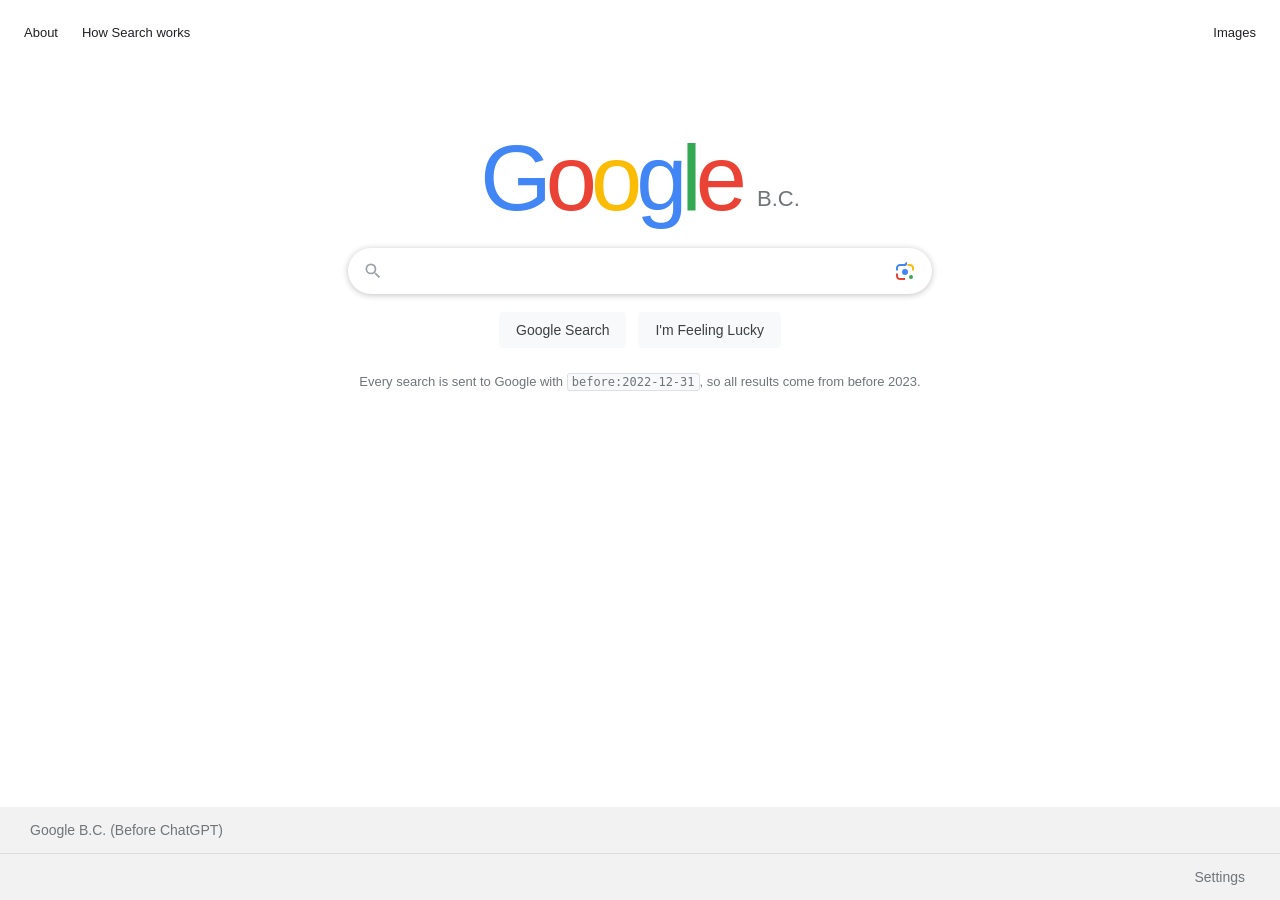
==== index.html @ ec922756 "Google B.C.: Google landing page that searches before 2023 Static, client-side emulation of the Goog" ====
<!DOCTYPE html>
<html lang="en">
<head>
<meta charset="utf-8">
<meta name="viewport" content="width=device-width, initial-scale=1">
<title>Google B.C.</title>
<meta name="description" content="Google B.C. (Before ChatGPT): the Google search landing page, but every search only returns results from before 2023.">
<link rel="icon" href="favicon.svg" type="image/svg+xml">
<link rel="stylesheet" href="style.css">
</head>
<body>

<header class="top">
  <nav class="top-left" aria-label="Primary">
    <a href="https://github.com/alvations/google-bc#about">About</a>
    <a href="how-search-works.html">How Search works</a>
  </nav>
  <nav class="top-right" aria-label="Secondary">
    <a href="https://www.google.com/imghp?hl=en" id="images-link">Images</a>
  </nav>
</header>

<main class="center">
  <h1 class="logo" aria-label="Google B.C.">
    <span class="c-blue">G</span><span class="c-red">o</span><span class="c-yellow">o</span><span class="c-blue">g</span><span class="c-green">l</span><span class="c-red">e</span><span class="bc">B.C.</span>
  </h1>

  <form id="search-form" class="search" action="https://www.google.com/search" method="get" role="search">
    <div class="box">
      <svg class="magnifier" focusable="false" viewBox="0 0 24 24" aria-hidden="true"><path d="M15.5 14h-.79l-.28-.27A6.471 6.471 0 0 0 16 9.5 6.5 6.5 0 1 0 9.5 16c1.61 0 3.09-.59 4.23-1.57l.27.28v.79l5 4.99L20.49 19l-4.99-5zm-6 0C7.01 14 5 11.99 5 9.5S7.01 5 9.5 5 14 7.01 14 9.5 11.99 14 9.5 14z"/></svg>
      <input type="text" name="q" id="q" autocomplete="off" autocapitalize="off" autocorrect="off" spellcheck="false" autofocus aria-label="Search" title="Search">
      <button type="button" class="lens-btn" id="lens-btn" aria-label="Search by image" title="Search by image">
        <svg focusable="false" viewBox="0 0 192 192" aria-hidden="true"><rect fill="none" height="192" width="192"/><g><circle fill="#34a853" cx="144.07" cy="144" r="16"/><circle fill="#4285f4" cx="96.07" cy="104" r="24"/><path fill="#ea4335" d="M24,135.2c0,18.11,14.69,32.8,32.8,32.8H96v-16H56.8c-9.28,0-16.8-7.52-16.8-16.8V116H24V135.2z"/><path fill="#fbbc04" d="M168,72.8c0-18.11-14.69-32.8-32.8-32.8H116v16h19.2c9.28,0,16.8,7.52,16.8,16.8V92h16V72.8z"/><path fill="#4285f4" d="M112,24l-4.34,0l-6.02,6.02v0L91.61,40H56.8C38.69,40,24,54.69,24,72.8V92h16V72.8c0-9.28,7.52-16.8,16.8-16.8h44.13L112,45.11V24z"/></g></svg>
      </button>
    </div>
    <div class="buttons">
      <button type="submit" id="btn-search">Google Search</button>
      <button type="submit" id="btn-lucky" name="btnI" value="1">I'm Feeling Lucky</button>
    </div>
    <p class="notice">Every search is sent to Google with <code>before:2022-12-31</code>, so all results come from before 2023.</p>
    <noscript><p class="notice">JavaScript is off, so the date filter cannot be added automatically. Type <code>before:2022-12-31</code> after your query.</p></noscript>
  </form>
</main>

<footer class="bottom">
  <div class="tagline">Google B.C. (Before ChatGPT)</div>
  <div class="links">
    <div class="bottom-left"></div>
    <div class="bottom-right">
      <a href="https://www.google.com/advanced_search?hl=en&amp;fg=1&amp;as_q=before%3A2022-12-31" id="settings-link">Settings</a>
    </div>
  </div>
</footer>

<div class="overlay" id="lens-overlay" hidden>
  <div class="dialog" role="dialog" aria-modal="true" aria-labelledby="lens-title">
    <div class="dialog-head">
      <span id="lens-title">Search any image with Google Lens (before 2023)</span>
      <button type="button" class="close-btn" id="lens-close" aria-label="Close">&#x2715;</button>
    </div>
    <form id="upload-form" method="post" action="https://www.google.com/searchbyimage/upload" enctype="multipart/form-data">
      <input type="hidden" name="image_content" value="">
      <input type="hidden" name="q" value="before:2022-12-31">
      <label class="drop" id="drop-zone" for="file-input">
        <svg focusable="false" viewBox="0 0 24 24" aria-hidden="true"><path fill="#4285f4" d="M19 7v2.99s-1.99.01-2 0V7h-3s.01-1.99 0-2h3V2h2v3h3v2h-3zm-3 4V8h-3V5H5c-1.1 0-2 .9-2 2v12c0 1.1.9 2 2 2h12c1.1 0 2-.9 2-2v-8h-3zM5 19l3-4 2 3 3-4 4 5H5z"/></svg>
        <span>Drag an image here or <span class="link">upload a file</span></span>
        <input type="file" name="encoded_image" id="file-input" accept="image/*">
      </label>
    </form>
    <div class="or"><span>OR</span></div>
    <form id="url-form" class="url-row">
      <input type="url" id="image-url" placeholder="Paste image link" aria-label="Paste image link" autocomplete="off">
      <button type="submit">Search</button>
    </form>
  </div>
</div>

<script src="app.js"></script>
</body>
</html>
---- style.css ----
:root {
  --blue: #4285f4;
  --red: #ea4335;
  --yellow: #fbbc05;
  --green: #34a853;
  --text: #202124;
  --muted: #70757a;
  --border: #dfe1e5;
  --btn-bg: #f8f9fa;
  --footer-bg: #f2f2f2;
}
* { box-sizing: border-box; }
html, body { height: 100%; }
body {
  margin: 0;
  font-family: Arial, Helvetica, sans-serif;
  font-size: 14px;
  color: var(--text);
  background: #fff;
  display: flex;
  flex-direction: column;
  min-height: 100vh;
}
a { color: inherit; text-decoration: none; }
a:hover { text-decoration: underline; }

/* Header */
.top {
  display: flex;
  justify-content: space-between;
  align-items: center;
  padding: 6px 12px 0 12px;
  height: 60px;
  font-size: 13px;
}
.top nav a { padding: 8px; margin: 0 4px; line-height: 24px; }
.top-left, .top-right { display: flex; align-items: center; }

/* Center */
.center {
  flex: 1;
  display: flex;
  flex-direction: column;
  align-items: center;
  justify-content: flex-start;
  padding: 0 20px;
  margin-top: max(8vh, 40px);
}
.logo {
  margin: 0 0 24px;
  font-family: "Product Sans", "Google Sans", Arial, Helvetica, sans-serif;
  font-size: 92px;
  font-weight: 500;
  line-height: 1;
  letter-spacing: -6px;
  display: flex;
  align-items: baseline;
  user-select: none;
}
.logo .c-blue { color: var(--blue); }
.logo .c-red { color: var(--red); }
.logo .c-yellow { color: var(--yellow); }
.logo .c-green { color: var(--green); }
.logo .bc {
  font-family: Arial, Helvetica, sans-serif;
  font-size: 22px;
  font-weight: 400;
  letter-spacing: 0;
  color: var(--muted);
  margin-left: 16px;
  position: relative;
  top: -4px;
}

/* Search box */
.search { width: 100%; max-width: 584px; }
.box {
  display: flex;
  align-items: center;
  height: 46px;
  border: 1px solid var(--border);
  border-radius: 24px;
  padding: 0 14px;
  background: #fff;
}
.box:hover, .box:focus-within {
  box-shadow: 0 1px 6px rgba(32, 33, 36, .28);
  border-color: rgba(223, 225, 229, 0);
}
.magnifier { width: 20px; height: 20px; fill: #9aa0a6; margin-right: 13px; flex: none; }
.box input {
  flex: 1;
  border: 0;
  outline: 0;
  font: 16px Arial, Helvetica, sans-serif;
  color: var(--text);
  background: transparent;
  min-width: 0;
}
.lens-btn {
  border: 0;
  background: none;
  padding: 0;
  margin-left: 8px;
  width: 24px;
  height: 24px;
  cursor: pointer;
  flex: none;
}
.lens-btn svg { width: 24px; height: 24px; }
.buttons { display: flex; justify-content: center; gap: 12px; padding-top: 18px; flex-wrap: wrap; }
.buttons button {
  background: var(--btn-bg);
  border: 1px solid var(--btn-bg);
  border-radius: 4px;
  color: #3c4043;
  font: 14px Arial, Helvetica, sans-serif;
  height: 36px;
  padding: 0 16px;
  cursor: pointer;
}
.buttons button:hover {
  border-color: #dadce0;
  box-shadow: 0 1px 1px rgba(0, 0, 0, .1);
  color: var(--text);
}
.notice {
  text-align: center;
  color: var(--muted);
  font-size: 13px;
  margin: 26px 0 0;
}
.notice code {
  font-family: Menlo, Consolas, monospace;
  font-size: 12px;
  background: var(--btn-bg);
  border: 1px solid var(--border);
  border-radius: 3px;
  padding: 1px 4px;
}

/* Footer */
.bottom { background: var(--footer-bg); color: var(--muted); font-size: 14px; }
.tagline { padding: 15px 30px; border-bottom: 1px solid #dadce0; }
.links { display: flex; justify-content: space-between; flex-wrap: wrap; padding: 0 20px; }
.links a { display: inline-block; padding: 15px; white-space: nowrap; }

/* Search-by-image dialog */
.overlay[hidden] { display: none; }
.overlay {
  position: fixed;
  inset: 0;
  background: rgba(0, 0, 0, .35);
  display: flex;
  align-items: flex-start;
  justify-content: center;
  padding: 120px 16px 16px;
  z-index: 10;
}
.dialog {
  background: #fff;
  border-radius: 24px;
  width: 100%;
  min-width: 0;
  max-width: 584px;
  padding: 20px;
  box-shadow: 0 4px 16px rgba(0, 0, 0, .25);
}
.dialog-head { display: flex; justify-content: space-between; align-items: center; gap: 8px; font-size: 16px; margin-bottom: 16px; }
.dialog-head span { min-width: 0; overflow-wrap: anywhere; }
.close-btn { border: 0; background: none; font-size: 16px; cursor: pointer; color: var(--muted); padding: 4px 8px; }
.drop {
  display: flex;
  flex-direction: column;
  align-items: center;
  justify-content: center;
  gap: 12px;
  height: 180px;
  border: 1px dashed #c4c7c5;
  border-radius: 8px;
  background: var(--btn-bg);
  color: var(--muted);
  font-size: 16px;
  cursor: pointer;
}
.drop.hover { border-color: var(--blue); background: #e8f0fe; }
.drop svg { width: 48px; height: 48px; }
.drop .link { color: #1a73e8; }
.drop input[type="file"] { position: absolute; width: 1px; height: 1px; opacity: 0; overflow: hidden; }
.or { display: flex; align-items: center; gap: 12px; margin: 16px 0; color: var(--muted); font-size: 12px; }
.or::before, .or::after { content: ""; flex: 1; border-top: 1px solid var(--border); }
.url-row { display: flex; gap: 12px; }
.url-row input {
  flex: 1;
  height: 40px;
  border: 1px solid var(--border);
  border-radius: 20px;
  padding: 0 16px;
  font: 14px Arial, Helvetica, sans-serif;
  min-width: 0;
}
.url-row button {
  height: 40px;
  padding: 0 20px;
  border-radius: 20px;
  border: 1px solid #dadce0;
  background: #fff;
  color: #1a73e8;
  font: 14px Arial, Helvetica, sans-serif;
  cursor: pointer;
}
.url-row button:hover { background: #f6fafe; }

@media (max-width: 600px) {
  .logo { font-size: 64px; letter-spacing: -4px; }
  .logo .bc { font-size: 16px; margin-left: 10px; }
  .center { margin-top: 24px; }
}
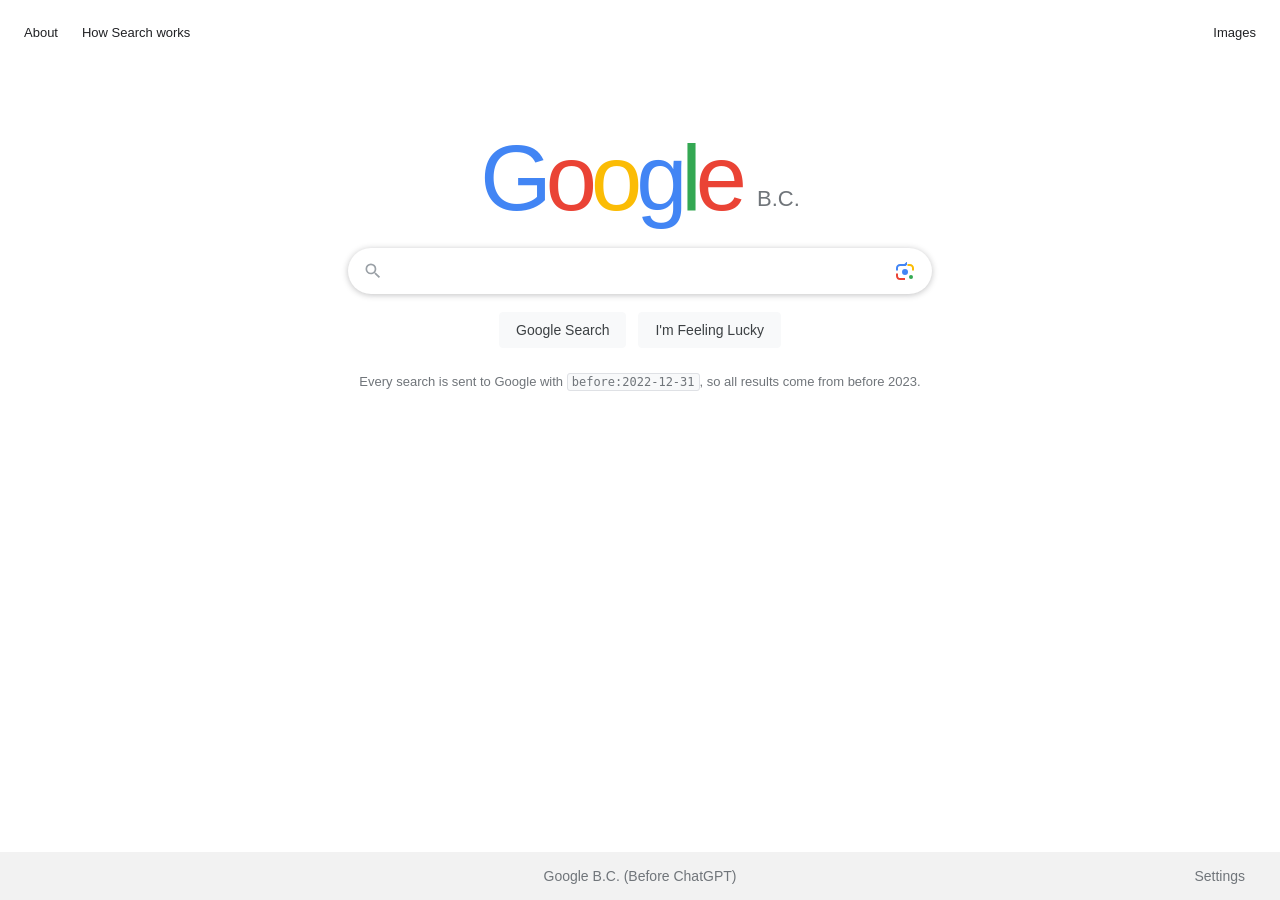
==== commit 766a27ea: "Put the Google B.C. caption in the footer row, centered next to Settings" ====
--- a/index.html
+++ b/index.html
@@ -43,9 +43,9 @@
 </main>
 
 <footer class="bottom">
-  <div class="tagline">Google B.C. (Before ChatGPT)</div>
   <div class="links">
     <div class="bottom-left"></div>
+    <div class="tagline">Google B.C. (Before ChatGPT)</div>
     <div class="bottom-right">
       <a href="https://www.google.com/advanced_search?hl=en&amp;fg=1&amp;as_q=before%3A2022-12-31" id="settings-link">Settings</a>
     </div>
--- a/style.css
+++ b/style.css
@@ -141,9 +141,22 @@
 
 /* Footer */
 .bottom { background: var(--footer-bg); color: var(--muted); font-size: 14px; }
-.tagline { padding: 15px 30px; border-bottom: 1px solid #dadce0; }
-.links { display: flex; justify-content: space-between; flex-wrap: wrap; padding: 0 20px; }
+.links {
+  display: grid;
+  grid-template-columns: 1fr auto 1fr;
+  align-items: center;
+  padding: 0 20px;
+  min-height: 48px;
+}
+.bottom-left { justify-self: start; }
+.tagline { justify-self: center; text-align: center; padding: 15px 8px; }
+.bottom-right { justify-self: end; }
 .links a { display: inline-block; padding: 15px; white-space: nowrap; }
+@media (max-width: 600px) {
+  .links { grid-template-columns: 1fr; }
+  .bottom-left, .bottom-right, .tagline { justify-self: center; padding-top: 4px; padding-bottom: 4px; }
+  .links { padding-top: 8px; padding-bottom: 8px; }
+}
 
 /* Search-by-image dialog */
 .overlay[hidden] { display: none; }
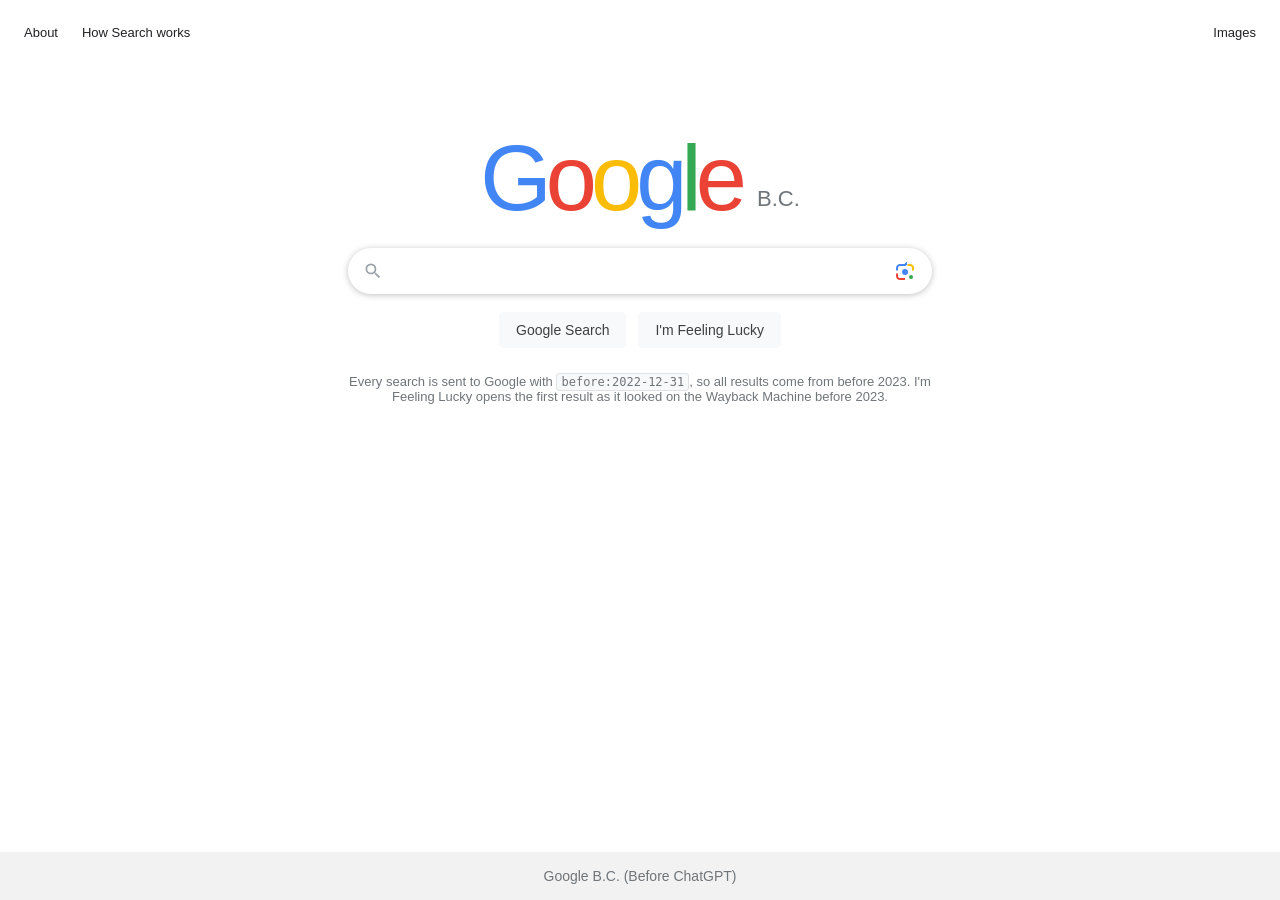
==== commit 957c004b: "Lucky via Wayback Machine, Images mode with date filter, drop Settings I'm Feeling Lucky now goes th" ====
--- a/index.html
+++ b/index.html
@@ -16,7 +16,7 @@
     <a href="how-search-works.html">How Search works</a>
   </nav>
   <nav class="top-right" aria-label="Secondary">
-    <a href="https://www.google.com/imghp?hl=en" id="images-link">Images</a>
+    <a href="?tbm=isch" id="images-link">Images</a>
   </nav>
 </header>
 
@@ -24,6 +24,7 @@
   <h1 class="logo" aria-label="Google B.C.">
     <span class="c-blue">G</span><span class="c-red">o</span><span class="c-yellow">o</span><span class="c-blue">g</span><span class="c-green">l</span><span class="c-red">e</span><span class="bc">B.C.</span>
   </h1>
+  <div class="mode-label" id="mode-label" hidden>Images</div>
 
   <form id="search-form" class="search" action="https://www.google.com/search" method="get" role="search">
     <div class="box">
@@ -37,7 +38,7 @@
       <button type="submit" id="btn-search">Google Search</button>
       <button type="submit" id="btn-lucky" name="btnI" value="1">I'm Feeling Lucky</button>
     </div>
-    <p class="notice">Every search is sent to Google with <code>before:2022-12-31</code>, so all results come from before 2023.</p>
+    <p class="notice" id="notice">Every search is sent to Google with <code>before:2022-12-31</code>, so all results come from before 2023. I'm Feeling Lucky opens the first result as it looked on the Wayback Machine before 2023.</p>
     <noscript><p class="notice">JavaScript is off, so the date filter cannot be added automatically. Type <code>before:2022-12-31</code> after your query.</p></noscript>
   </form>
 </main>
@@ -46,9 +47,7 @@
   <div class="links">
     <div class="bottom-left"></div>
     <div class="tagline">Google B.C. (Before ChatGPT)</div>
-    <div class="bottom-right">
-      <a href="https://www.google.com/advanced_search?hl=en&amp;fg=1&amp;as_q=before%3A2022-12-31" id="settings-link">Settings</a>
-    </div>
+    <div class="bottom-right"></div>
   </div>
 </footer>
 
--- a/style.css
+++ b/style.css
@@ -71,6 +71,15 @@
   position: relative;
   top: -4px;
 }
+
+.mode-label {
+  margin: -16px 0 24px;
+  color: var(--muted);
+  font-size: 16px;
+  letter-spacing: 1px;
+  text-transform: uppercase;
+}
+.mode-label[hidden] { display: none; }
 
 /* Search box */
 .search { width: 100%; max-width: 584px; }
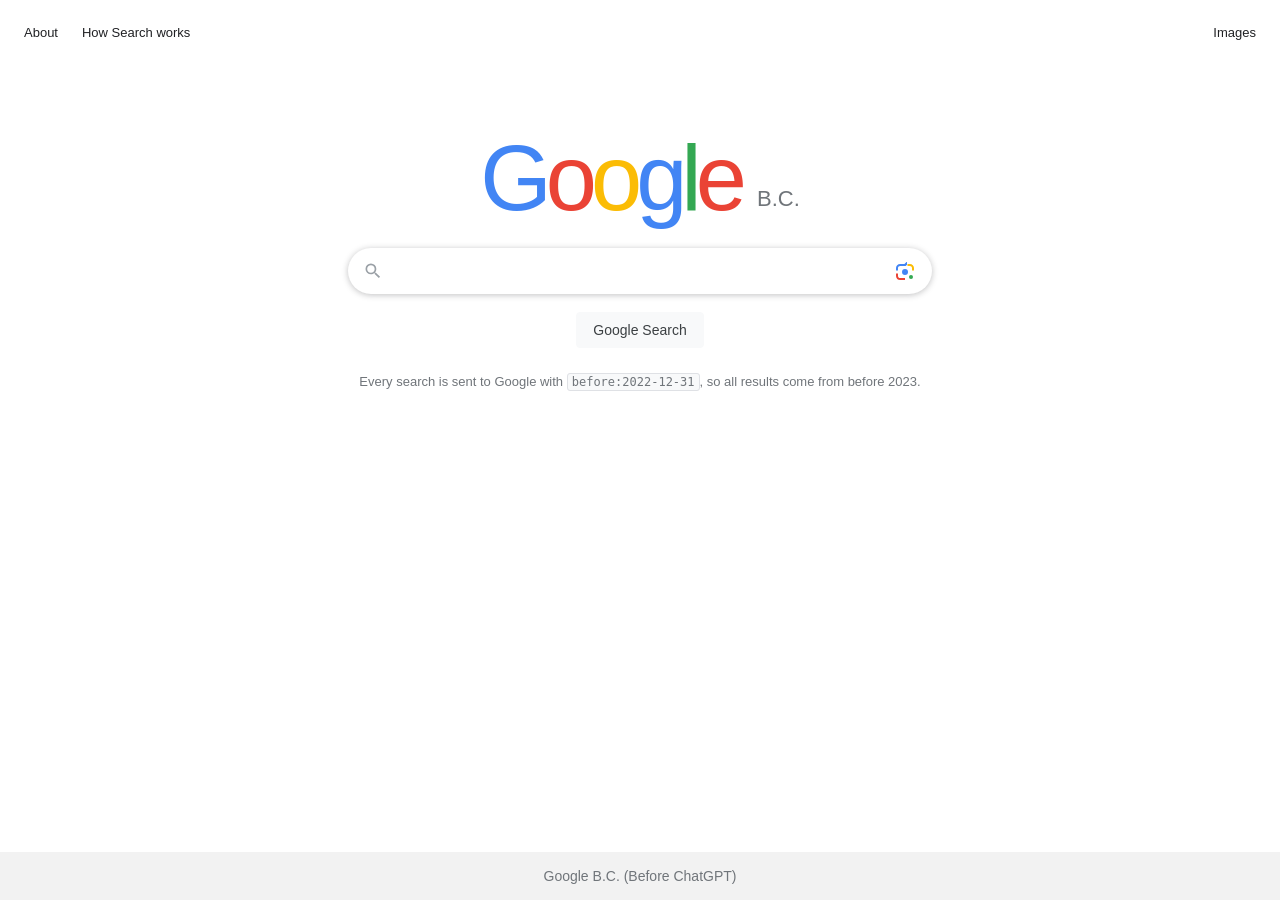
==== commit cd079db9: "Remove the I'm Feeling Lucky feature and its resolver The Wayback Machine lucky flow needed a hosted" ====
--- a/index.html
+++ b/index.html
@@ -36,9 +36,8 @@
     </div>
     <div class="buttons">
       <button type="submit" id="btn-search">Google Search</button>
-      <button type="submit" id="btn-lucky" name="btnI" value="1">I'm Feeling Lucky</button>
     </div>
-    <p class="notice" id="notice">Every search is sent to Google with <code>before:2022-12-31</code>, so all results come from before 2023. I'm Feeling Lucky opens the first result as it looked on the Wayback Machine before 2023.</p>
+    <p class="notice" id="notice">Every search is sent to Google with <code>before:2022-12-31</code>, so all results come from before 2023.</p>
     <noscript><p class="notice">JavaScript is off, so the date filter cannot be added automatically. Type <code>before:2022-12-31</code> after your query.</p></noscript>
   </form>
 </main>
